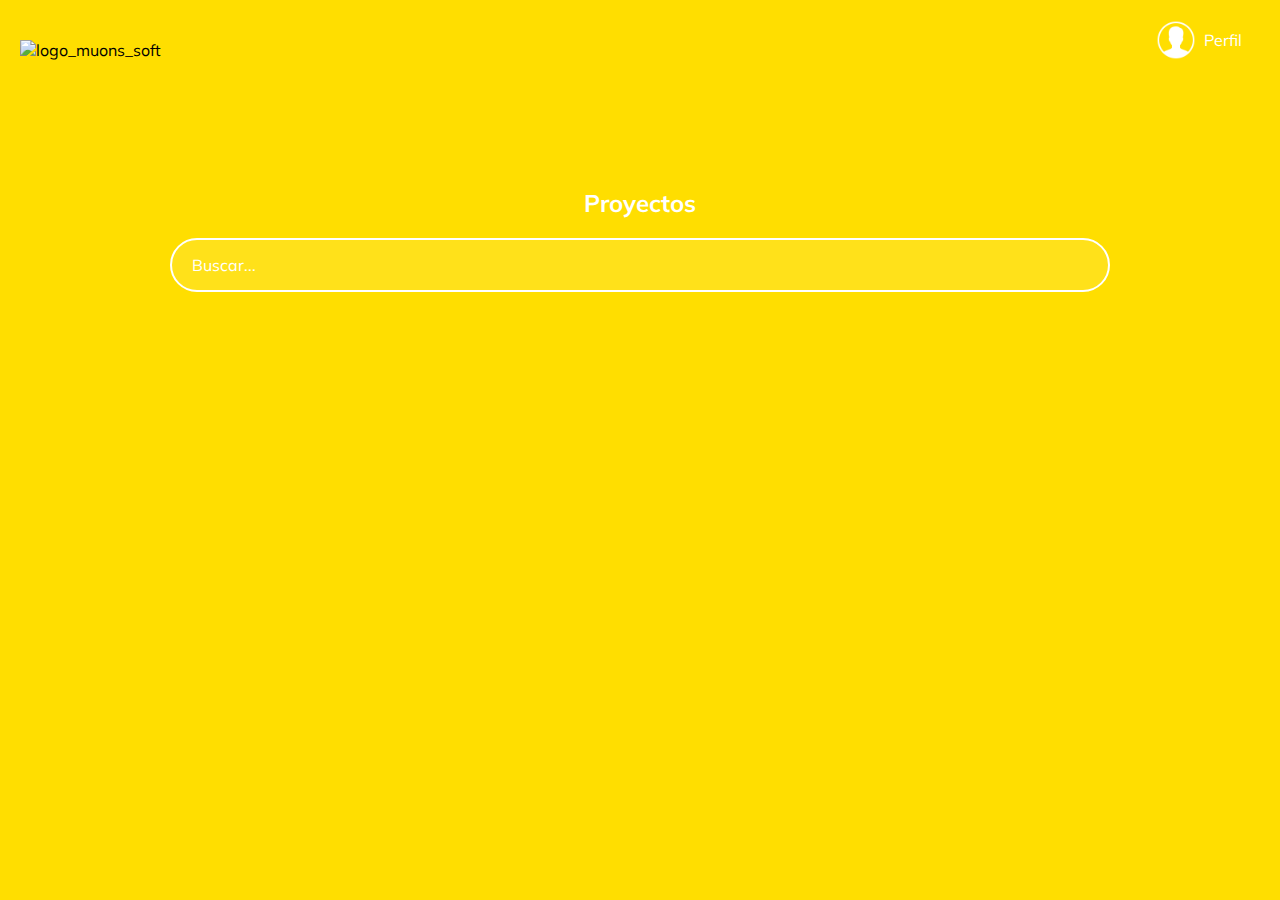
==== index.html @ a9ba82bc "CarouseÃl" ====
<!DOCTYPE html>
<html lang="en">
<head>
    <meta charset="UTF-8">
    <meta http-equiv="X-UA-Compatible" content="IE=edge">
    <meta name="viewport" content="width=device-width, initial-scale=1.0">
    <link href="https://fonts.googleapis.com/css?family=Muli&display=swap" rel="stylesheet">
    <link rel="stylesheet" href="./src/style/style.css">
    <title>Muons Soft</title>
    
</head>
<body>
    <header class="header">
        <img class="header__img" src= "https://muons.com.co/soft/images/softlogo1.png" alt="logo_muons_soft"/>
        <div class="header__menu">
            <div class="header__menu--profile">
                <img src="./src/assets/user-icon.png" alt="User"/>
                <p>Perfil</p>
            </div>
            <ul>
                <li><a href="/">Cuenta</a></li>
                <li><a href="/">Cerrar Sesión</a></li>
            </ul>

        </div>
    </header>

    <section class="main">
        <h2 class="main__title">Proyectos</h2>
        <input class="input" type="text" placeholder="Buscar...">
    </section>
</body>
</html>
---- src/style/style.css ----
body{
    margin:0px;
    font-family: 'Muli', sans-serif;
    background-color: #FFDE00;
}
.header {
    width: 100%;
    height: 80px;
    display: flex;
    justify-content: space-between;
    align-items: center;        
}
.header__img {
width: 200px;
margin-left: 20px;
margin-top: 20px;
}
.header__menu{
    margin-right: 30px;
}
.header__menu ul{
    display: none;
    list-style: none;
    padding: 0px;
    position: absolute;
    width: 100px;
    text-align: right;
    margin: 0px 0px 0px -14px;
}
.header__menu:hover ul, ul:hover{
    display: block;
}

.header__menu li {
    margin: 10px 0px;
}
.header__menu li a{
    color: white;
    text-decoration: none;
}
.header__menu li a:hover{
    text-decoration: underline;
}

.header__menu--profile {
    margin-right: 8px;
    display: flex;
    align-items: center;
}
.header__menu--profile img {
    margin-right: 8px;
    width: 40px;
}
.header__menu--profile p {
    margin: 0px;
    color: white;
}
.main {
    height: 300px;
    display: flex;
    flex-direction: column;
    justify-content: center;
    align-items: center;    
}
.main__title {
    color: white;

}
.input {
    background-color: rgba(255, 255, 255, 0.1);
    border:2px solid white;
    border-radius: 35px;
    color: white;
    font-family: 'Muli', sans-serif;
    font-size: 16px;
    height: 50px;
    padding: 0px 20px;
    width: 70%;
    outline: none;
}
::placeholder{
    color: white;
}
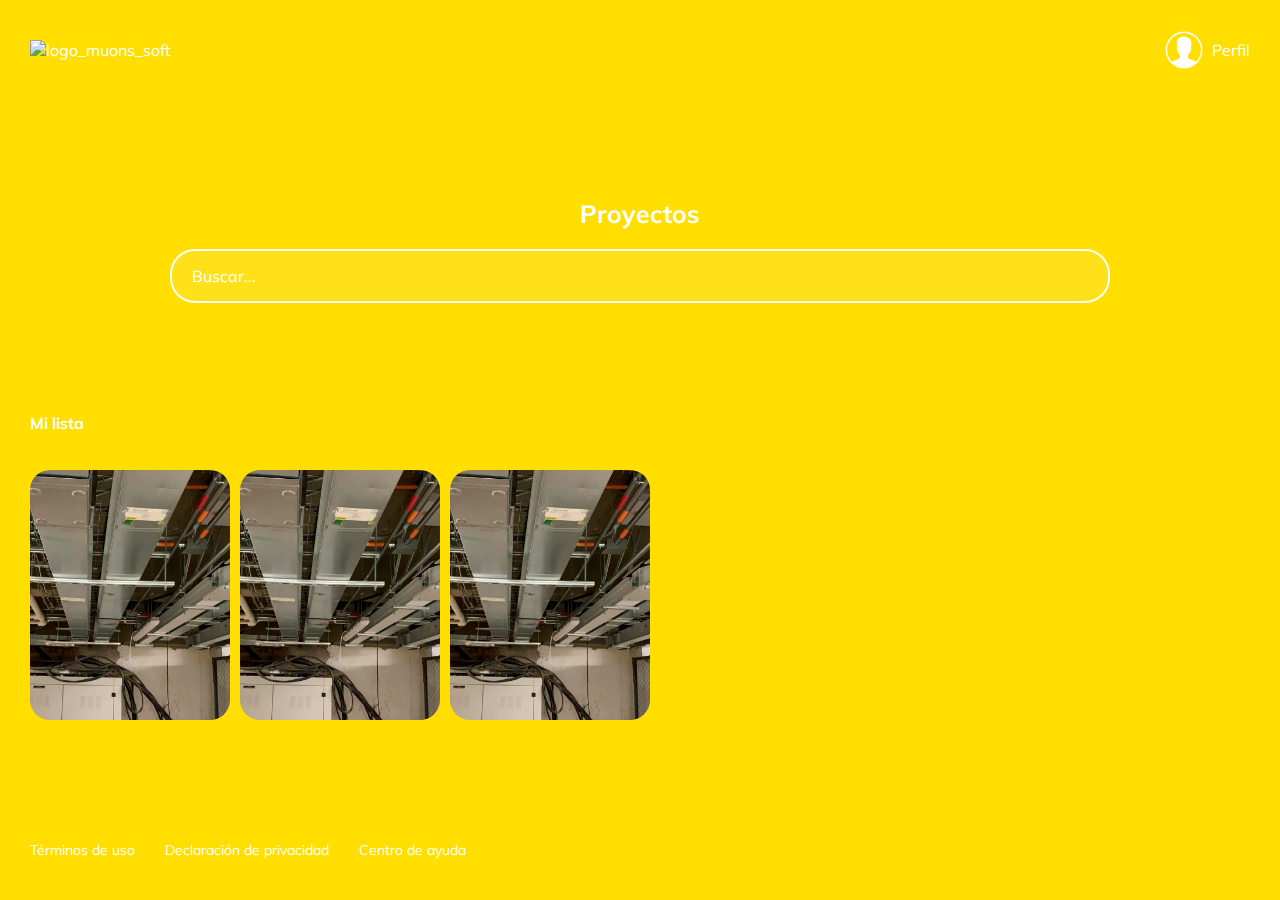
==== commit 509ae794: "Fin de curso" ====
--- a/index.html
+++ b/index.html
@@ -5,7 +5,7 @@
     <meta http-equiv="X-UA-Compatible" content="IE=edge">
     <meta name="viewport" content="width=device-width, initial-scale=1.0">
     <link href="https://fonts.googleapis.com/css?family=Muli&display=swap" rel="stylesheet">
-    <link rel="stylesheet" href="./src/style/style.css">
+    <link rel="stylesheet" href="./src/style/style2.css">
     <title>Muons Soft</title>
     
 </head>
@@ -29,5 +29,58 @@
         <h2 class="main__title">Proyectos</h2>
         <input class="input" type="text" placeholder="Buscar...">
     </section>
+
+    <h2 class="categories__title">Mi lista</h2>
+    <section class= "carousel">
+        <div class="carousel__container">
+            <div class= "carousel-item">
+                <img class= "carousel-item__img" src="src/assets/proyectos/banco_agrario.jpg" atl="Banco Agrario"/>
+                <div class= "carousel-item__details">
+                    <div>
+                    <img src="https://img.icons8.com/flat_round/64/000000/plus.png">
+                    <img src="https://img.icons8.com/flat_round/64/000000/play--v1.png">
+                        
+                    </div>
+                <p class="carousel-item__details--title">Banco Agrario</p>
+                <p class="carousel-item__details--subtitle">bank</p>
+                </div>
+                
+            </div>
+            <div class= "carousel-item">
+                <img class= "carousel-item__img" src="src/assets/proyectos/banco_agrario.jpg" atl="Banco Agrario"/>
+                <div class= "carousel-item__details">
+                    <div>
+                    <img src="https://img.icons8.com/flat_round/64/000000/plus.png">
+                    <img src="https://img.icons8.com/flat_round/64/000000/play--v1.png">
+                    </div>
+                <p class="carousel-item__details--title">Banco Agrario</p>
+                <p class="carousel-item__details--subtitle">bank</p>
+                </div>
+            </div>
+            <div class= "carousel-item">
+                <img class= "carousel-item__img" src="src/assets/proyectos/banco_agrario.jpg" atl="Banco Agrario"/>
+                <div class= "carousel-item__details">
+                    <div>
+                    <img src="https://img.icons8.com/flat_round/64/000000/plus.png">
+                    <img src="https://img.icons8.com/flat_round/64/000000/play--v1.png">
+                        
+                    </div>
+                <p class="carousel-item__details--title">Banco Agrario</p>
+                <p class="carousel-item__details--subtitle">bank</p>
+                </div>
+                
+            </div>
+
+            <div class= "carousel-item"></div>
+        </div>
+    </section>
+
+    <footer class="footer">
+        <a href="/">Términos de uso</a>
+        <a href="/">Declaración de privacidad</a>
+        <a href="/">Centro de ayuda</a>
+
+    </footer>
+    <footer class="hola"></footer>
 </body>
 </html>--- a/src/style/style2.css
+++ b/src/style/style2.css
@@ -0,0 +1,294 @@
+body {
+  margin: 0;
+  font-family: 'Muli', sans-serif;
+  background: #FFDE00;
+}
+
+.header {
+  -webkit-box-align: center;
+      -ms-flex-align: center;
+          align-items: center;
+  background: #FFDE00;
+  color: white;
+  display: -webkit-box;
+  display: -ms-flexbox;
+  display: flex;
+  height: 100px;
+  -webkit-box-pack: justify;
+      -ms-flex-pack: justify;
+          justify-content: space-between;
+  top: 0px;
+  width: 100%;
+}
+
+.header__img {
+  margin-left: 30px;
+  width: 200px;
+}
+
+.header__menu {
+  margin-right: 30px;
+}
+
+.header__menu ul {
+  display: none;
+  list-style: none;
+  margin: 0px 0px 0px -14px;
+  padding: 0px;
+  position: absolute;
+  width: 100px;
+  text-align: right;
+}
+
+.header__menu:hover ul, ul:hover {
+  display: block;
+}
+
+.header__menu li {
+  margin: 10px 0px;
+}
+
+.header__menu li a {
+  color: white;
+  text-decoration: none;
+}
+
+.header__menu li a:hover {
+  text-decoration: underline;
+}
+
+.header__menu--profile {
+  -webkit-box-align: center;
+      -ms-flex-align: center;
+          align-items: center;
+  display: -webkit-box;
+  display: -ms-flexbox;
+  display: flex;
+  cursor: pointer;
+}
+
+.header__menu--profile img {
+  margin-right: 8px;
+  width: 40px;
+}
+
+.main {
+  display: -webkit-box;
+  display: -ms-flexbox;
+  display: flex;
+  -webkit-box-align: center;
+      -ms-flex-align: center;
+          align-items: center;
+  -webkit-box-pack: center;
+      -ms-flex-pack: center;
+          justify-content: center;
+  -webkit-box-orient: vertical;
+  -webkit-box-direction: normal;
+      -ms-flex-direction: column;
+          flex-direction: column;
+  height: 300px;
+  border-radius: 0px 0px 40px 40px;
+}
+
+.main__title {
+  color: white;
+  font-size: 25px;
+}
+
+.categories__title {
+  color: white;
+  font-size: 16px;
+  position: absolute;
+  padding-left: 30px;
+  width: 100%;
+}
+
+.carousel {
+  overflow-y: hidden;
+  padding-left: 30px;
+  width: 100%;
+  position: relative;
+}
+
+::-webkit-scrollbar {
+  width: 5px;
+  height: 5px;
+}
+
+::-webkit-scrollbar-track {
+  background: rgba(190, 189, 189, 0.219);
+}
+
+::-webkit-scrollbar-thumb {
+  background: rgba(255, 255, 255, 0.281);
+}
+
+::-webkit-scrollbar-thumb:hover {
+  background: rgba(255, 255, 255, 0.699);
+}
+
+.carousel__container {
+  transition: 450ms -webkit-transform;
+  -webkit-transition: 450ms -webkit-transform;
+  transition: 450ms transform;
+  transition: 450ms transform, 450ms -webkit-transform;
+  font-size: 0;
+  white-space: nowrap;
+  margin: 70px 0px;
+  padding-bottom: 10px;
+}
+
+.carousel__container:hover .carousel-item {
+  opacity: 0.3;
+}
+
+.carousel__container:hover .carousel-item:hover {
+  -webkit-transform: scale(1.2);
+  transform: scale(1.5);
+  opacity: 1;
+}
+
+.carousel-item {
+  border-radius: 20px;
+  overflow: hidden;
+  position: relative;
+  display: inline-block;
+  width: 200px;
+  height: 250px;
+  margin-right: 10px;
+  font-size: 20px;
+  cursor: pointer;
+  -webkit-transition: 450ms all;
+  transition: 450ms all;
+  -webkit-transform-origin: center left;
+  transform-origin: center left;
+}
+
+.carousel-item:hover ~ .carousel-item {
+  -webkit-transform: translate3d(100px, 0, 0);
+  transform: translate3d(100px, 0, 0);
+}
+
+.carousel-item__img {
+  width: 200px;
+  height: 250px;
+  -o-object-fit: cover;
+  object-fit: cover;
+}
+
+.carousel-item__details {
+  -webkit-box-align: start;
+      -ms-flex-align: start;
+          align-items: flex-start;
+  background: -webkit-gradient(linear, left bottom, left top, from(rgba(0, 0, 0, 0.9)), to(rgba(0, 0, 0, 0)));
+  background: linear-gradient(to top, rgba(0, 0, 0, 0.9) 0%, rgba(0, 0, 0, 0) 100%);
+  bottom: 0;
+  display: -webkit-box;
+  display: -ms-flexbox;
+  display: flex;
+  font-size: 10px;
+  -webkit-box-orient: vertical;
+  -webkit-box-direction: normal;
+      -ms-flex-direction: column;
+          flex-direction: column;
+  -webkit-box-pack: end;
+      -ms-flex-pack: end;
+          justify-content: flex-end;
+  left: 0;
+  opacity: 0;
+  -webkit-transition: 450ms opacity;
+  transition: 450ms opacity;
+  padding: 10px;
+  position: absolute;
+  right: 0;
+  top: 0;
+}
+
+.carousel-item__details img {
+  width: 20px;
+}
+
+.carousel-item:hover .carousel-item__details {
+  opacity: 1;
+}
+
+.carousel-item__details--title {
+  color: white;
+  margin: 5px 0px 0px 0px;
+}
+
+.carousel-item__details--subtitle {
+  color: white;
+  font-size: 8px;
+  margin: 3px 0px;
+}
+
+.footer {
+  -webkit-box-align: center;
+      -ms-flex-align: center;
+          align-items: center;
+  background-color: #FFDE00;
+  display: -webkit-box;
+  display: -ms-flexbox;
+  display: flex;
+  height: 100px;
+  width: 100%;
+}
+
+.footer a {
+  color: white;
+  cursor: pointer;
+  font-size: 14px;
+  padding-left: 30px;
+  text-decoration: none;
+}
+
+.footer a:hover {
+  text-decoration: underline;
+}
+
+.input {
+  background-color: rgba(255, 255, 255, 0.1);
+  border: 2px solid white;
+  border-radius: 25px;
+  color: white;
+  font-family: 'Muli', sans-serif;
+  font-size: 16px;
+  height: 50px;
+  margin-bottom: 20px;
+  outline: none;
+  padding: 0px 20px;
+  width: 70%;
+}
+
+::-webkit-input-placeholder {
+  color: white;
+}
+
+:-ms-input-placeholder {
+  color: white;
+}
+
+::-ms-input-placeholder {
+  color: white;
+}
+
+::placeholder {
+  color: white;
+}
+
+@media only screen and (max-width: 600px) {
+  .main__description--title {
+    font-size: 30px;
+  }
+  .footer {
+    -webkit-box-align: start;
+        -ms-flex-align: start;
+            align-items: flex-start;
+    -webkit-box-orient: vertical;
+    -webkit-box-direction: normal;
+        -ms-flex-direction: column;
+            flex-direction: column;
+  }
+}
+/*# sourceMappingURL=style2.css.map */